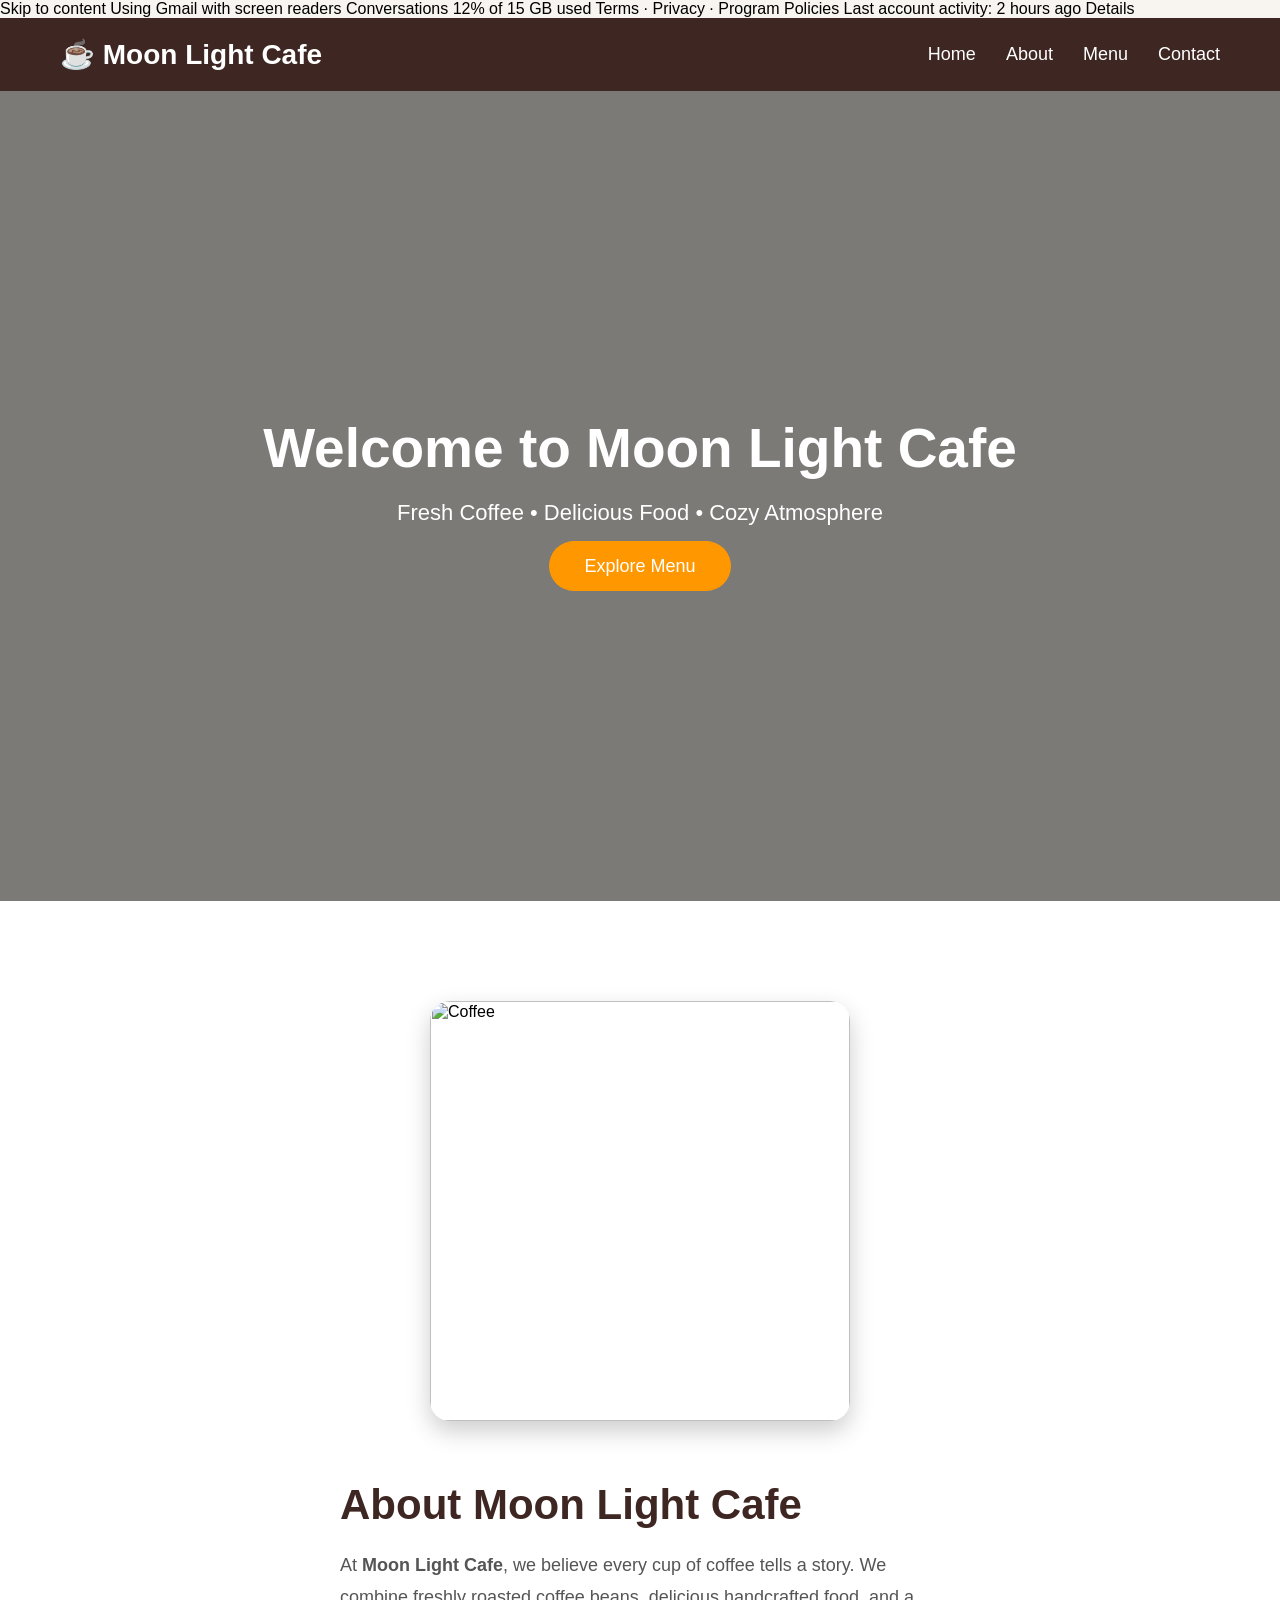
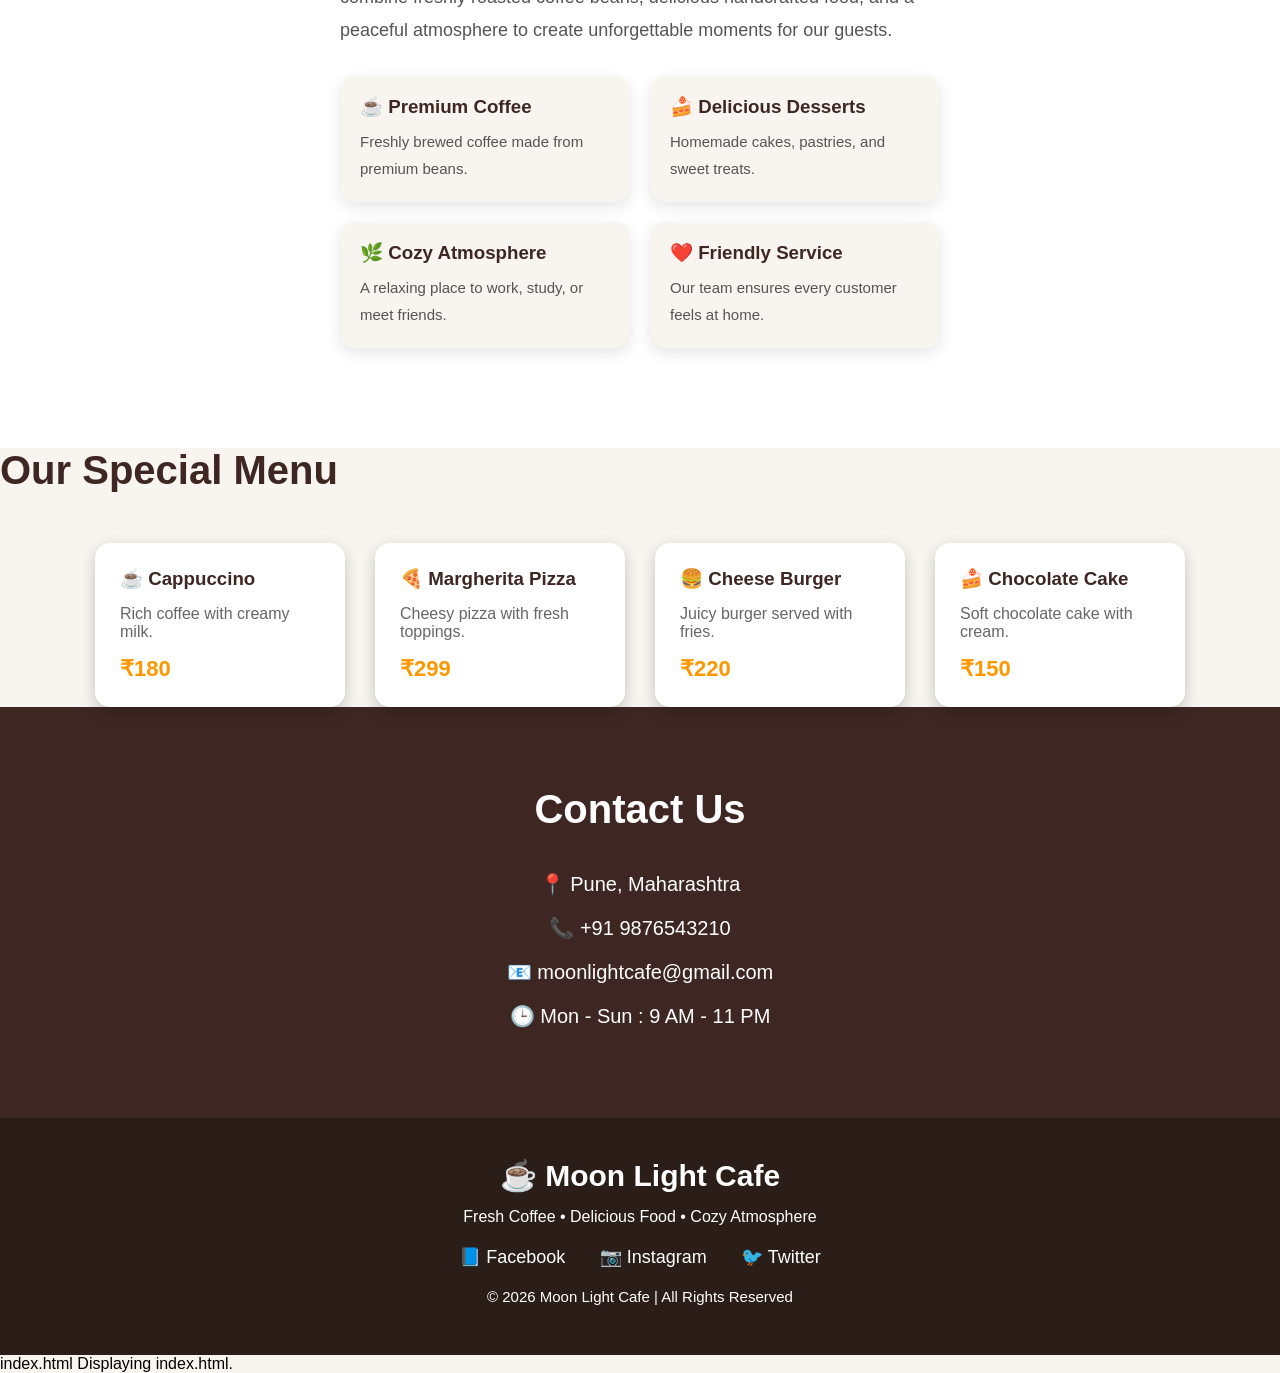
==== index.html @ edde55d3 "Add files via upload" ====
Skip to content
Using Gmail with screen readers
Conversations
12% of 15 GB used
Terms · Privacy · Program Policies
Last account activity: 2 hours ago
Details
<!DOCTYPE html>
<html lang="en">
<head>
    <meta charset="UTF-8">
    <meta name="viewport" content="width=device-width, initial-scale=1.0">
    <title>Moon Light Cafe</title>

    <link rel="stylesheet" href="style.css">
</head>

<body>

    <!-- Navigation Bar -->
    <header>
        <nav class="navbar">
            <h2 class="logo">☕ Moon Light Cafe</h2>

            <ul class="nav-links">
                <li><a href="#">Home</a></li>
                <li><a href="#about">About</a></li>
                <li><a href="#menu">Menu</a></li>
                <li><a href="#contact">Contact</a></li>
            </ul>
        </nav>
    </header>

    <!-- Hero Section -->
    <section class="hero">
        <div class="hero-content">
            <h1>Welcome to Moon Light Cafe</h1>
            <p>Fresh Coffee • Delicious Food • Cozy Atmosphere</p>
            <a href="#menu" class="btn">Explore Menu</a>
        </div>
    </section>

    <!-- About Section -->
    <section class="about" id="about">

    <div class="about-image">
        <img src="https://images.unsplash.com/photo-1509042239860-f550ce710b93?auto=format&fit=crop&w=700&q=80" alt="Coffee">
    </div>

    <div class="about-content">
        <h2>About Moon Light Cafe</h2>

        <p>
            At <strong>Moon Light Cafe</strong>, we believe every cup of coffee tells a story.
            We combine freshly roasted coffee beans, delicious handcrafted food,
            and a peaceful atmosphere to create unforgettable moments for our guests.
        </p>

        <div class="features">

            <div class="feature-box">
                <h3>☕ Premium Coffee</h3>
                <p>Freshly brewed coffee made from premium beans.</p>
            </div>

            <div class="feature-box">
                <h3>🍰 Delicious Desserts</h3>
                <p>Homemade cakes, pastries, and sweet treats.</p>
            </div>

            <div class="feature-box">
                <h3>🌿 Cozy Atmosphere</h3>
                <p>A relaxing place to work, study, or meet friends.</p>
            </div>

            <div class="feature-box">
                <h3>❤️ Friendly Service</h3>
                <p>Our team ensures every customer feels at home.</p>
            </div>

        </div>

    </div>

</section>
    </section>

    <!-- Menu Section -->
    <section class="menu" id="menu">

    <h2>Our Special Menu</h2>

    <div class="menu-container">

        <div class="card">
            <h3>☕ Cappuccino</h3>
            <p>Rich coffee with creamy milk.</p>
            <span>₹180</span>
        </div>

        <div class="card">
            <h3>🍕 Margherita Pizza</h3>
            <p>Cheesy pizza with fresh toppings.</p>
            <span>₹299</span>
        </div>

        <div class="card">
            <h3>🍔 Cheese Burger</h3>
            <p>Juicy burger served with fries.</p>
            <span>₹220</span>
        </div>

        <div class="card">
            <h3>🍰 Chocolate Cake</h3>
            <p>Soft chocolate cake with cream.</p>
            <span>₹150</span>
        </div>

    </div>

</section>

    <section class="contact" id="contact">

    <h2>Contact Us</h2>

    <div class="contact-box">

        <p>📍 Pune, Maharashtra</p>
        <p>📞 +91 9876543210</p>
        <p>📧 moonlightcafe@gmail.com</p>
        <p>🕒 Mon - Sun : 9 AM - 11 PM</p>

    </div>

</section>
<footer>

    <h3>☕ Moon Light Cafe</h3>

    <p>Fresh Coffee • Delicious Food • Cozy Atmosphere</p>

    <div class="social-icons">
        <a href="#">📘 Facebook</a>
        <a href="#">📷 Instagram</a>
        <a href="#">🐦 Twitter</a>
    </div>

    <p class="copyright">
        © 2026 Moon Light Cafe | All Rights Reserved
    </p>

</footer>

    <script src="script.js"></script>

</body>
</html>
index.html
Displaying index.html.
---- style.css ----
Skip to content
Using Gmail with screen readers
Conversations
12% of 15 GB used
Terms · Privacy · Program Policies
Last account activity: 2 hours ago
Details
html{
    scroll-behavior: smooth;
}
*{
    margin:0;
    padding:0;
    box-sizing:border-box;
    font-family:Arial,sans-serif;
}

body{
    background:#f8f4ef;
}

.navbar{
    display:flex;
    justify-content:space-between;
    align-items:center;
    padding:20px 60px;
    background:#3e2723;
}

.logo{
    color:white;
    font-size:28px;
}

.nav-links{
    display:flex;
    list-style:none;
}

.nav-links li{
    margin-left:30px;
}

.nav-links a{
    color:white;
    text-decoration:none;
    font-size:18px;
    transition:0.3s;
}

.nav-links a:hover{
    color:#ffcc80;
}

.hero{
    height:90vh;
    background:linear-gradient(rgba(0,0,0,.5),rgba(0,0,0,.5)),
    url("https://images.unsplash.com/photo-1495474472287-4d71bcdd2085?auto=format&fit=crop&w=1400&q=80");
    background-size:cover;
    background-position:center;
    display:flex;
    justify-content:center;
    align-items:center;
    text-align:center;
}

.hero-content h1{
    color:white;
    font-size:55px;
    margin-bottom:20px;
}

.hero-content p{
    color:white;
    font-size:22px;
    margin-bottom:30px;
}

.btn{
    background:#ff9800;
    color:white;
    padding:15px 35px;
    text-decoration:none;
    border-radius:30px;
    font-size:18px;
}

.btn:hover{
    background:#e68900;
}
.about{
    display:flex;
    justify-content:center;
    align-items:center;
    gap:60px;
    padding:100px 10%;
    background:#fff;
    flex-wrap:wrap;
}

.about-image img{
    width:420px;
    border-radius:20px;
    box-shadow:0 10px 25px rgba(0,0,0,.2);
}

.about-content{
    max-width:600px;
}

.about-content h2{
    font-size:42px;
    color:#3e2723;
    margin-bottom:20px;
}

.about-content p{
    font-size:18px;
    color:#555;
    line-height:1.8;
    margin-bottom:30px;
}

.features{
    display:grid;
    grid-template-columns:repeat(2,1fr);
    gap:20px;
}

.feature-box{
    background:#f8f4ef;
    padding:20px;
    border-radius:15px;
    transition:.3s;
    box-shadow:0 5px 15px rgba(0,0,0,.1);
}

.feature-box:hover{
    transform:translateY(-8px);
    background:#ffcc80;
}

.feature-box h3{
    color:#3e2723;
    margin-bottom:10px;
}

.feature-box p{
    font-size:15px;
    margin:0;
}
}
.menu{
    padding:80px 10%;
    background:#f8f4ef;
    text-align:center;
}

.menu h2{
    font-size:40px;
    color:#3e2723;
    margin-bottom:50px;
}

.menu-container{
    display:flex;
    justify-content:center;
    flex-wrap:wrap;
    gap:30px;
}

.card{
    width:250px;
    background:#fff;
    padding:25px;
    border-radius:15px;
    box-shadow:0 5px 15px rgba(0,0,0,.2);
    transition:.3s;
}

.card:hover{
    transform:translateY(-10px);
}

.card h3{
    color:#3e2723;
    margin-bottom:15px;
}

.card p{
    color:#666;
    margin-bottom:15px;
}

.card span{
    color:#ff9800;
    font-size:22px;
    font-weight:bold;
}
.contact{
    padding:80px 10%;
    text-align:center;
    background:#3e2723;
    color:white;
}

.contact h2{
    font-size:40px;
    margin-bottom:30px;
}

.contact-box{
    font-size:20px;
    line-height:2.2;
}
footer{
    background:#2b1d18;
    color:white;
    text-align:center;
    padding:40px 20px;
}

footer h3{
    font-size:30px;
    margin-bottom:15px;
}

footer p{
    margin:10px 0;
}

.social-icons{
    margin:20px 0;
}

.social-icons a{
    color:white;
    text-decoration:none;
    margin:0 15px;
    font-size:18px;
    transition:.3s;
}

.social-icons a:hover{
    color:#ff9800;
}

.copyright{
    margin-top:20px;
    font-size:15px;
}
@media(max-width:768px){

.navbar{
    flex-direction:column;
}

.nav-links{
    flex-direction:column;
    margin-top:20px;
}

.nav-links li{
    margin:10px 0;
}

.hero-content h1{
    font-size:35px;
}

.about{
    flex-direction:column;
    text-align:center;
}

.about-image img{
    width:100%;
}

.features{
    grid-template-columns:1fr;
}

.menu-container{
    flex-direction:column;
    align-items:center;
}

}
style.css
Displaying index.html.
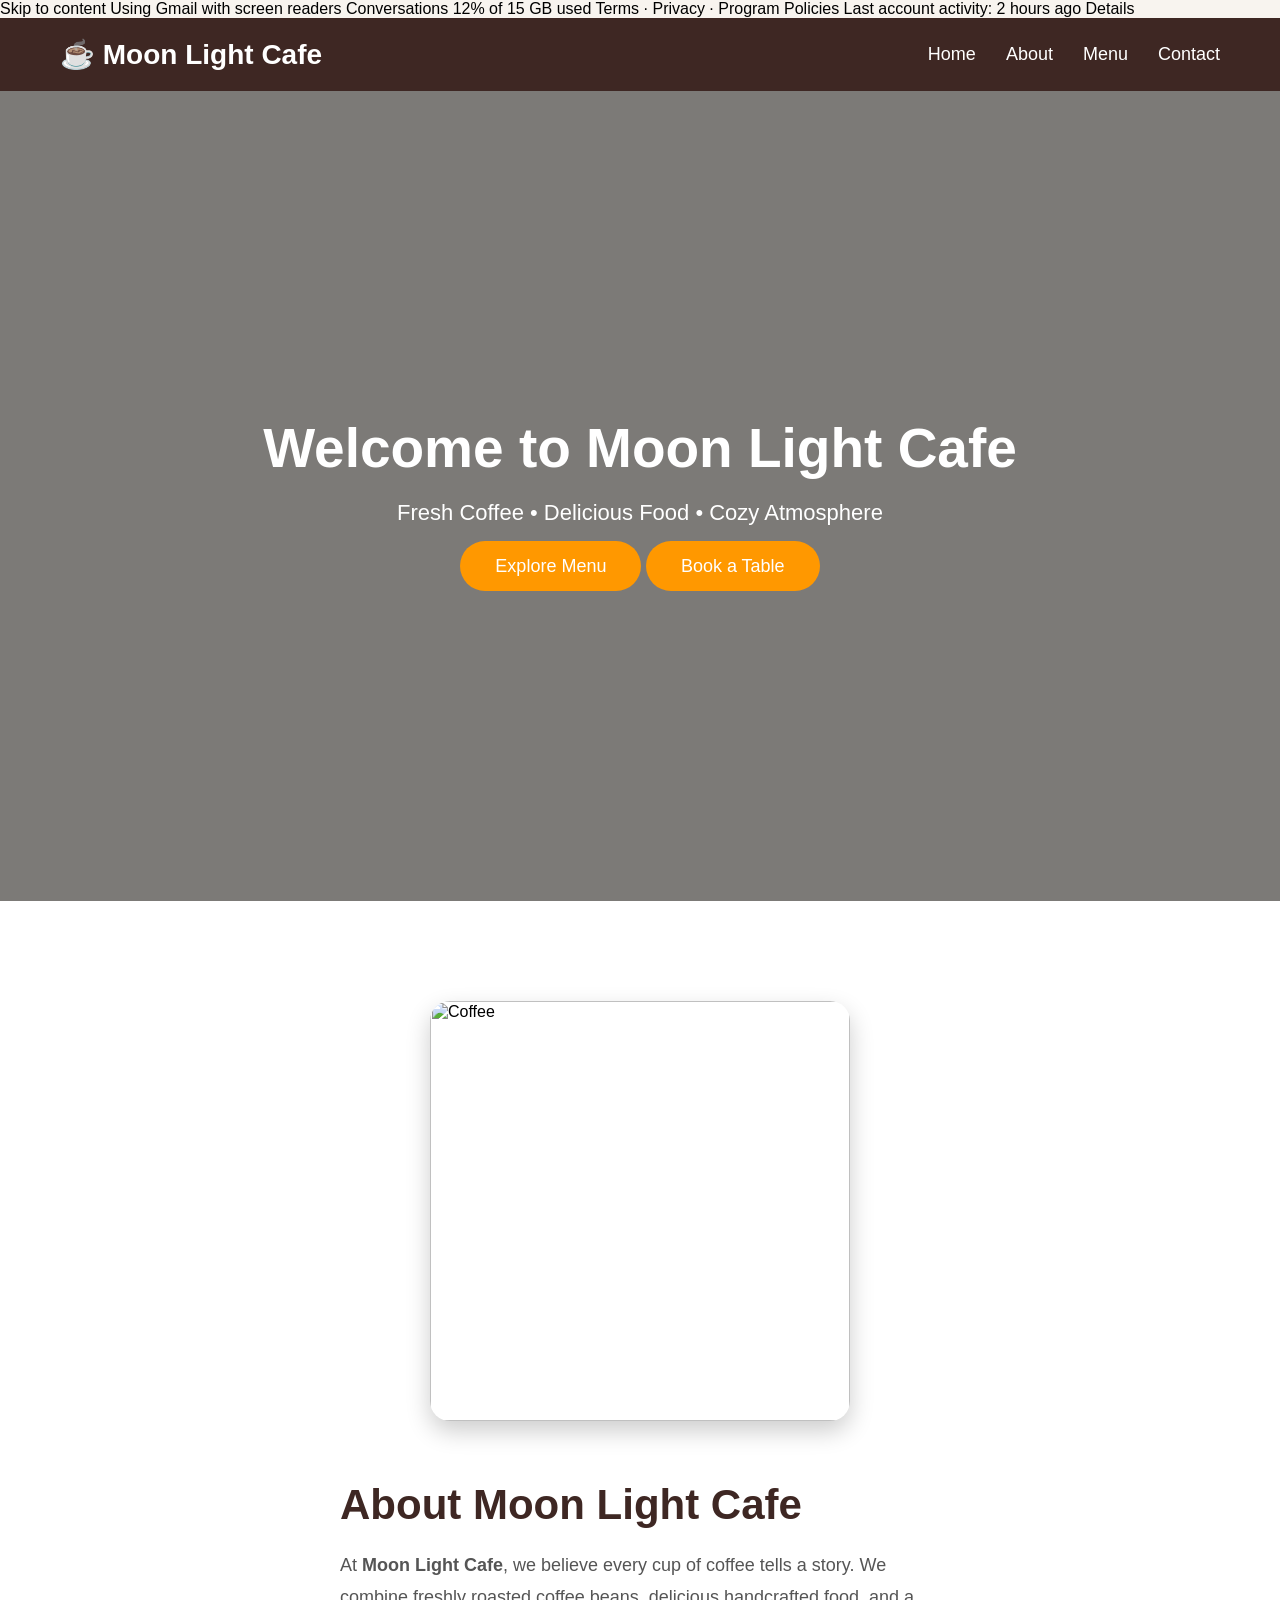
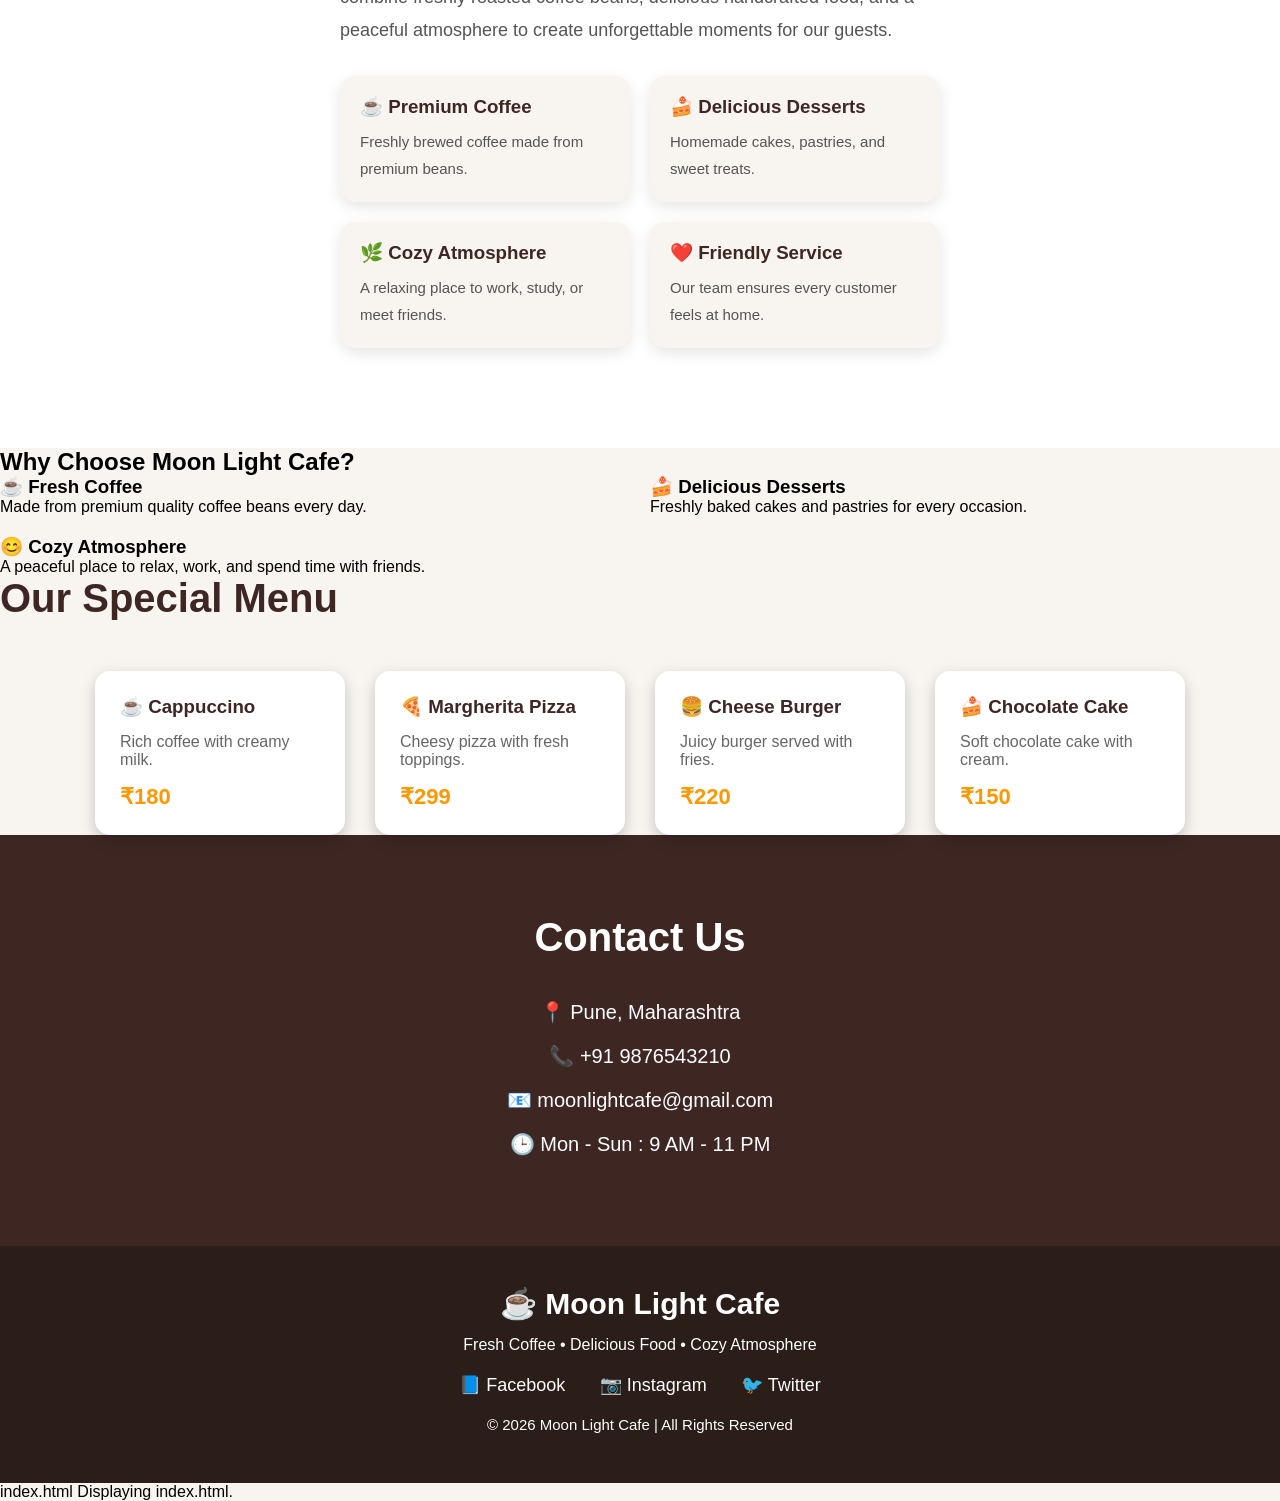
==== commit ca05b1a9: "Update index.html" ====
--- a/index.html
+++ b/index.html
@@ -38,7 +38,8 @@
         <div class="hero-content">
             <h1>Welcome to Moon Light Cafe</h1>
             <p>Fresh Coffee • Delicious Food • Cozy Atmosphere</p>
-            <a href="#menu" class="btn">Explore Menu</a>
+            <a href="#menu" class="btn">Explore Menu</a>
+<a href="#reservation" class="btn primary">Book a Table</a>
         </div>
     </section>
 
@@ -85,7 +86,31 @@
     </div>
 
 </section>
-    </section>
+    </section>
+<section class="why-us">
+
+    <h2>Why Choose Moon Light Cafe?</h2>
+
+    <div class="features">
+
+        <div class="feature-card">
+            <h3>☕ Fresh Coffee</h3>
+            <p>Made from premium quality coffee beans every day.</p>
+        </div>
+
+        <div class="feature-card">
+            <h3>🍰 Delicious Desserts</h3>
+            <p>Freshly baked cakes and pastries for every occasion.</p>
+        </div>
+
+        <div class="feature-card">
+            <h3>😊 Cozy Atmosphere</h3>
+            <p>A peaceful place to relax, work, and spend time with friends.</p>
+        </div>
+
+    </div>
+
+</section>
 
     <!-- Menu Section -->
     <section class="menu" id="menu">
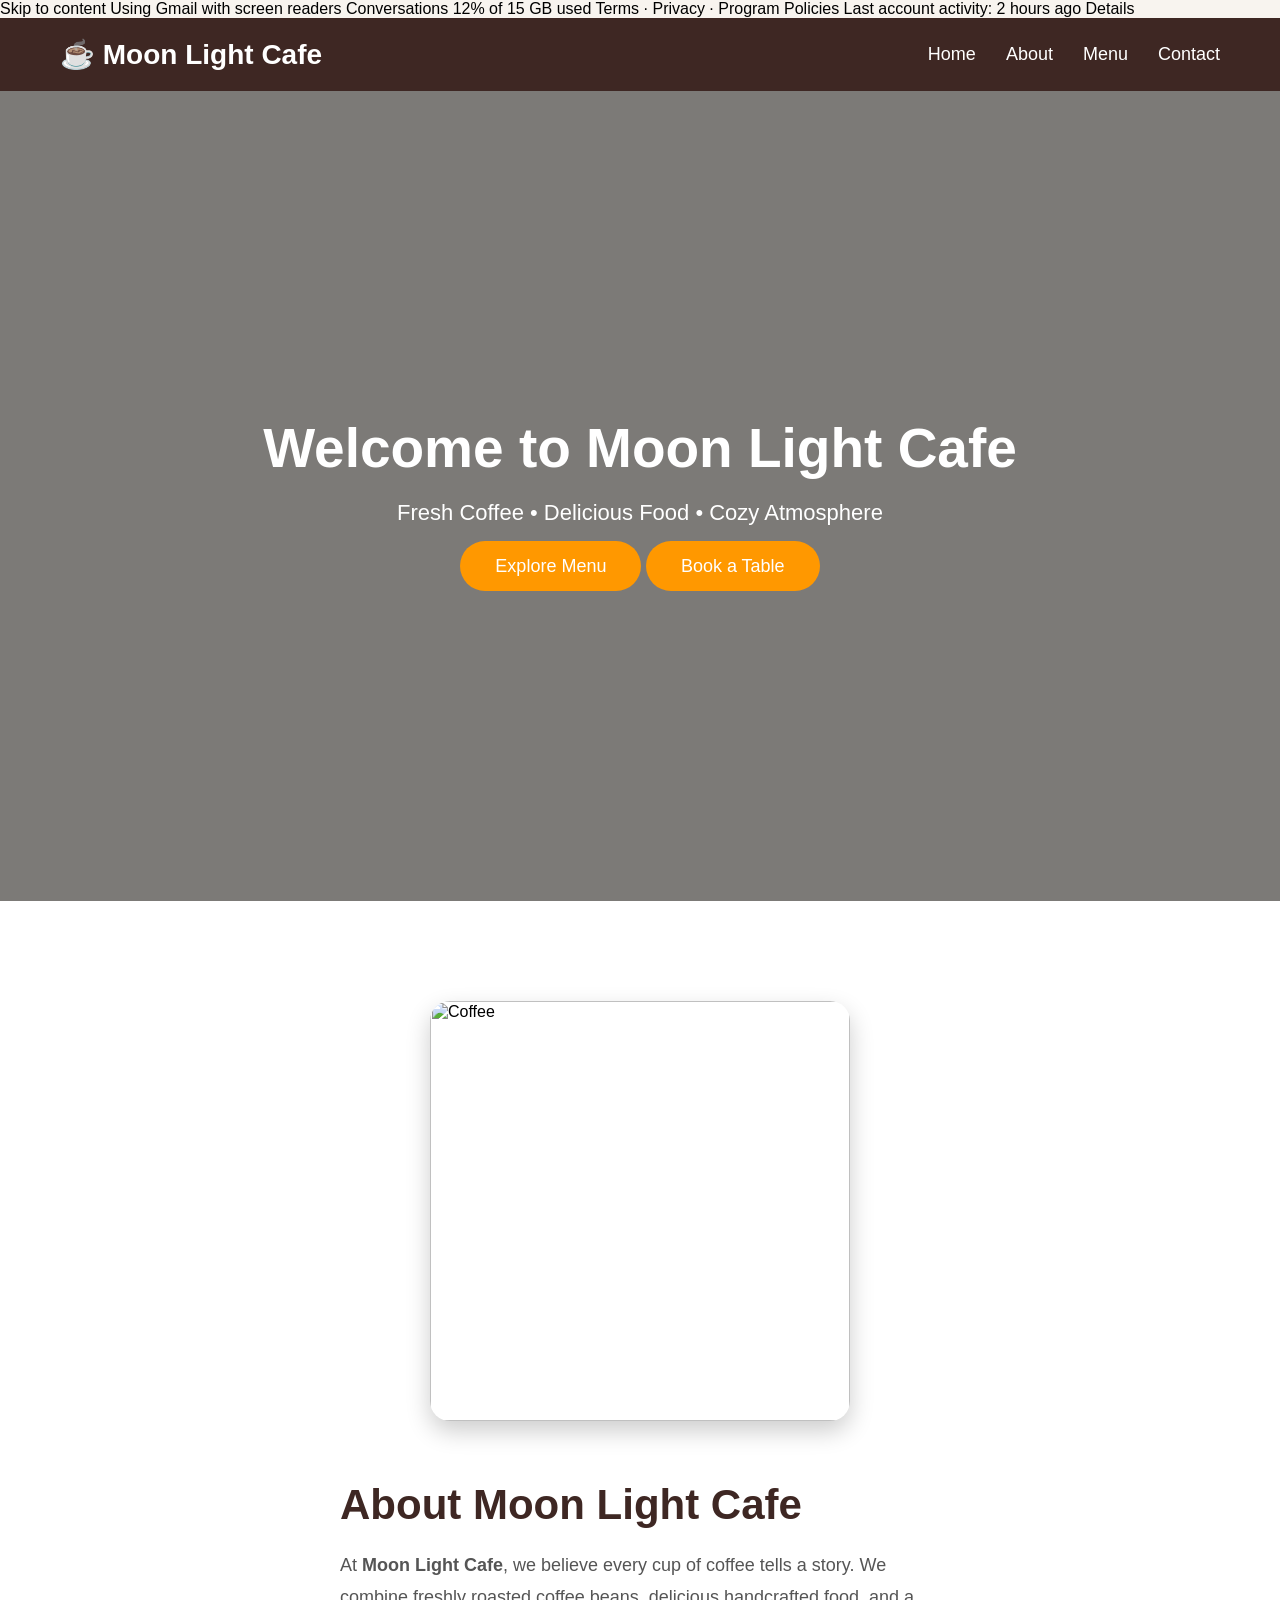
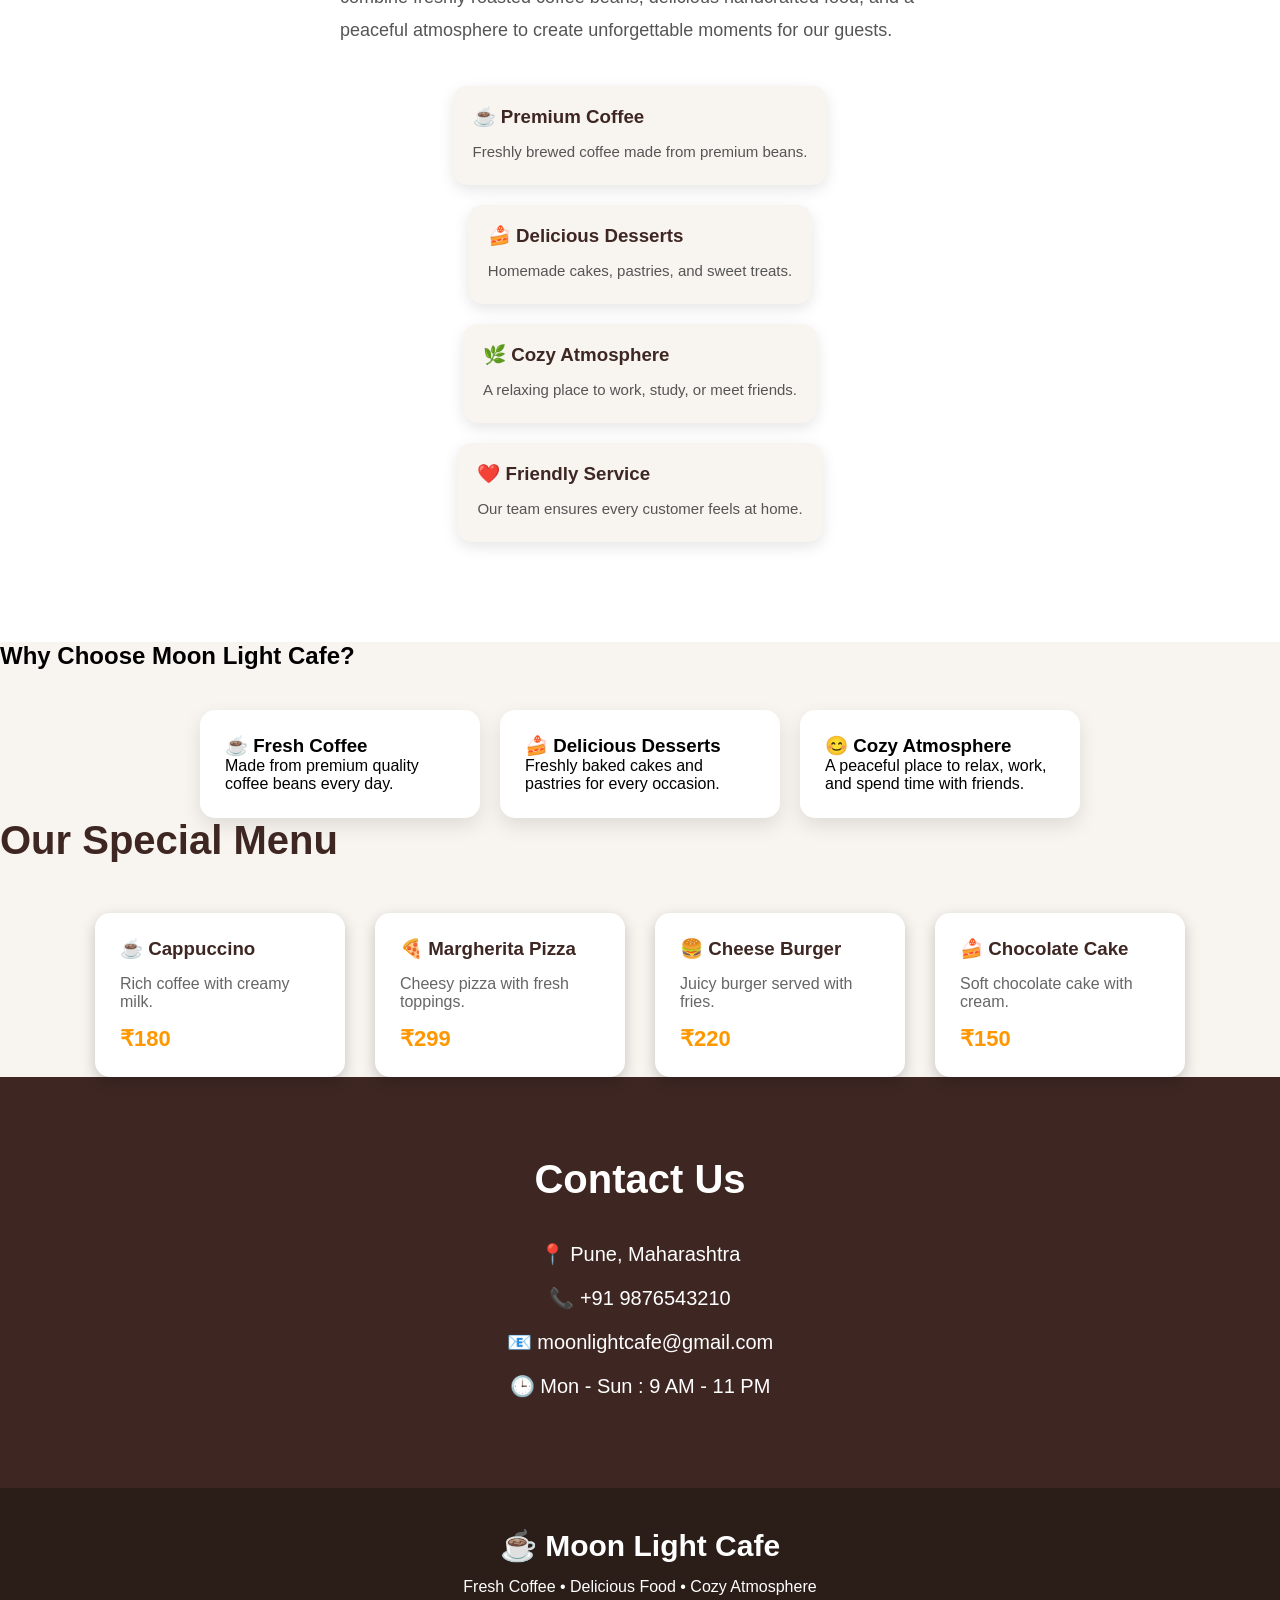
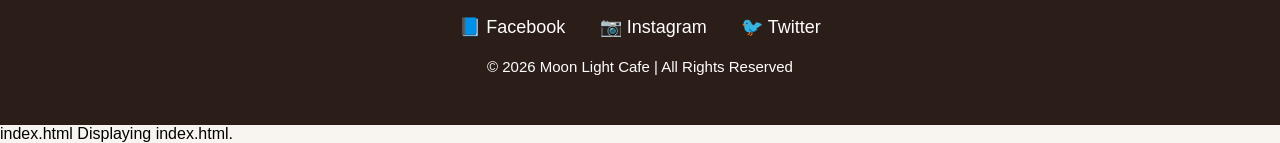
==== commit e6b185d2: "Update index.html" ====
--- a/index.html
+++ b/index.html
@@ -160,7 +160,8 @@
 
     </div>
 
-</section>
+</section>
+
 <footer>
 
     <h3>☕ Moon Light Cafe</h3>
--- a/style.css
+++ b/style.css
@@ -290,4 +290,29 @@
 
 }
 style.css
-Displaying index.html.+Displaying index.html.
+.why-us{
+    padding:80px 10%;
+    text-align:center;
+}
+
+.features{
+    display:flex;
+    gap:20px;
+    justify-content:center;
+    flex-wrap:wrap;
+    margin-top:40px;
+}
+
+.feature-card{
+    background:#fff;
+    padding:25px;
+    border-radius:15px;
+    width:280px;
+    box-shadow:0 8px 20px rgba(0,0,0,0.1);
+    transition:0.3s;
+}
+
+.feature-card:hover{
+    transform:translateY(-8px);
+}
